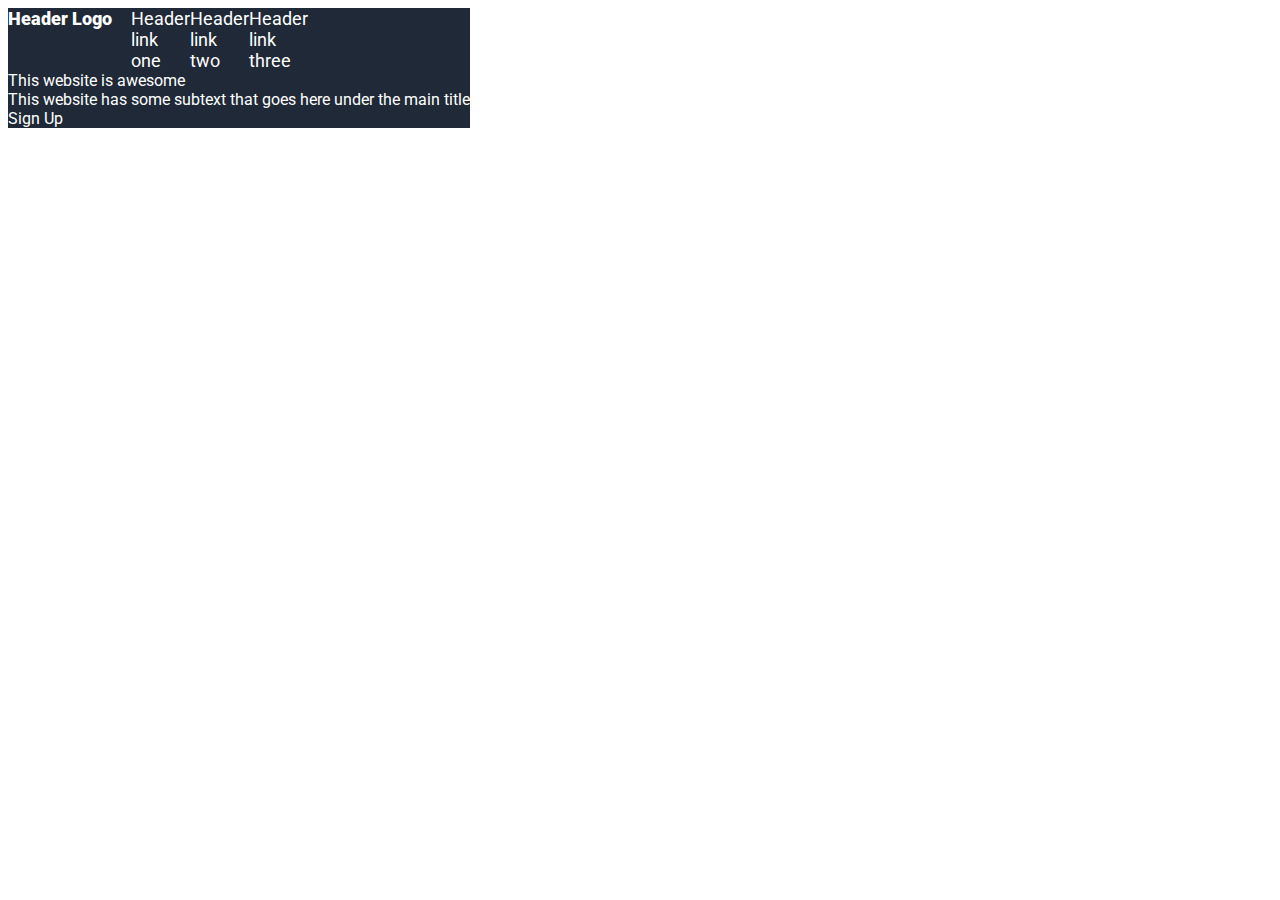
==== Website.html @ dfc3cf7d "Add small changes in html" ====
<!DOCTYPE html>
<html lang="en">

<head>
    <meta charset="UTF-8">
    <meta name="viewport" content="width=device-width, initial-scale=1.0">
    <title>Website test</title>
    <link rel="stylesheet" href="styles.css">
    <link rel="preconnect" href="https://fonts.googleapis.com">
    <link rel="preconnect" href="https://fonts.gstatic.com" crossorigin>
    <link
        href="https://fonts.googleapis.com/css2?family=Roboto:ital,wght@0,100;0,300;0,400;0,500;0,700;0,900;1,100;1,300;1,400;1,500;1,700;1,900&display=swap"
        rel="stylesheet">

</head>

<body>
    <div class="website">
        <div class="top">
            <div class="header">
                <div class="logo"> Header Logo</div>
                <div class="headerlink">
                    <div>
                        Header link one
                    </div>
                    <div>
                        Header link two
                    </div>
                    <div>
                        Header link three
                    </div>
                </div>
            </div>
            <div class="awtext">
                This website is awesome
            </div>
            <div class="smtext">
                This website has some subtext that goes here under the main title
            </div>
            <div class="button">
                Sign Up
            </div>
        </div>
            <div class="midtop"></div>
            <div class="midbot"></div>
            <div class="bottom"></div>
    </div>
</body>

</html>
---- styles.css ----
.website{
    font-family: "Roboto", sans-serif;
    font-weight: 400;
    font-style: normal;
    display: flex;
    box-sizing: border-box;
  }

.top{
    
    background-color: #1F2937;
    color: white;
}
.header{
    display: flex;
    flex-wrap: nowrap;
    flex-grow: 4 1 1 1; 
    font-size: 18px;
    
}

.logo{
    font-weight: 900;
    width: 200px;
    
}


.headerlink{
    display: flex;
    width: 100px;
    justify-content: flex-end;

}

.midbot{
    background-color: #E5E7EB;
}
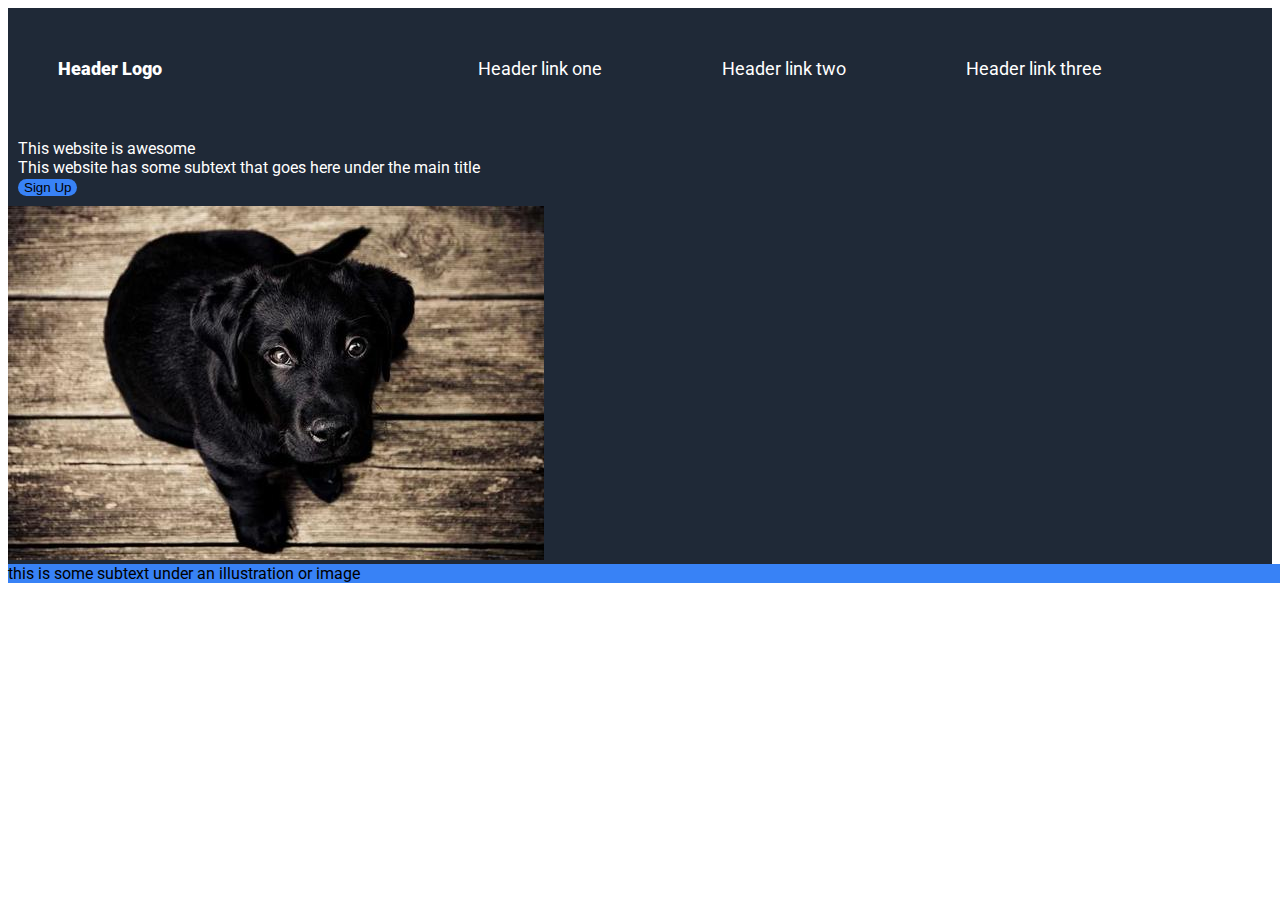
==== commit 85b6806d: "Add picture folder and picture. Add more html and css code." ====
--- a/Website.html
+++ b/Website.html
@@ -31,19 +31,31 @@
                     </div>
                 </div>
             </div>
-            <div class="awtext">
-                This website is awesome
+            <div class="topleft">
+                <div class="awtext">
+                    This website is awesome
+                </div>
+                <div class="smtext">
+                    This website has some subtext that goes here under the main title
+                </div>
+                <div class="button1">
+                    <button class="button">Sign Up</button>
+                </div>
             </div>
-            <div class="smtext">
-                This website has some subtext that goes here under the main title
-            </div>
-            <div class="button">
-                Sign Up
+            <div class="picture">
+                <img src="Pictures/placeholder dog.jpg" alt="Little doggy">
             </div>
         </div>
-            <div class="midtop"></div>
-            <div class="midbot"></div>
-            <div class="bottom"></div>
+        <div class="midtop">
+            <div class="pictitle"></div>
+            <div class="linebox"></div>
+            <div class="subtext">
+                this is some subtext under an illustration or image
+            </div>
+        </div>
+
+        <div class="midbot"></div>
+        <div class="bottom"></div>
     </div>
 </body>
 
--- a/styles.css
+++ b/styles.css
@@ -3,36 +3,64 @@
     font-weight: 400;
     font-style: normal;
     display: flex;
-    box-sizing: border-box;
+    flex-direction: column;
+    max-width: 100%;
   }
 
 .top{
-    
     background-color: #1F2937;
     color: white;
+    width: 2000px;
+    max-width: 100%;
 }
 .header{
     display: flex;
     flex-wrap: nowrap;
-    flex-grow: 4 1 1 1; 
     font-size: 18px;
-    
+}
+
+.topleft{
+    justify-content: space-evenly;
+    padding: 10px;
+    justify-content: center;
 }
 
 .logo{
     font-weight: 900;
     width: 200px;
-    
+    padding: 50px;
 }
 
 
 .headerlink{
     display: flex;
+    flex: 1;
     width: 100px;
-    justify-content: flex-end;
+    padding: 50px;
+    justify-content: space-evenly;
+}
+
+.midtop{
+    width: 2000px;
+    background-color: #3882F6;
+}
+.midbot{
+    
+    background-color: #E5E7EB;
+    width: 2000px;
+
 
 }
 
-.midbot{
-    background-color: #E5E7EB;
+.button{
+    background-color: #3882F6;
+    border: none;
+    border-radius: 15px;
 }
+.button:hover{
+    background-color: #235ebc;
+    cursor:pointer;
+}
+.button:active{
+    background-color: #3882F6;
+}
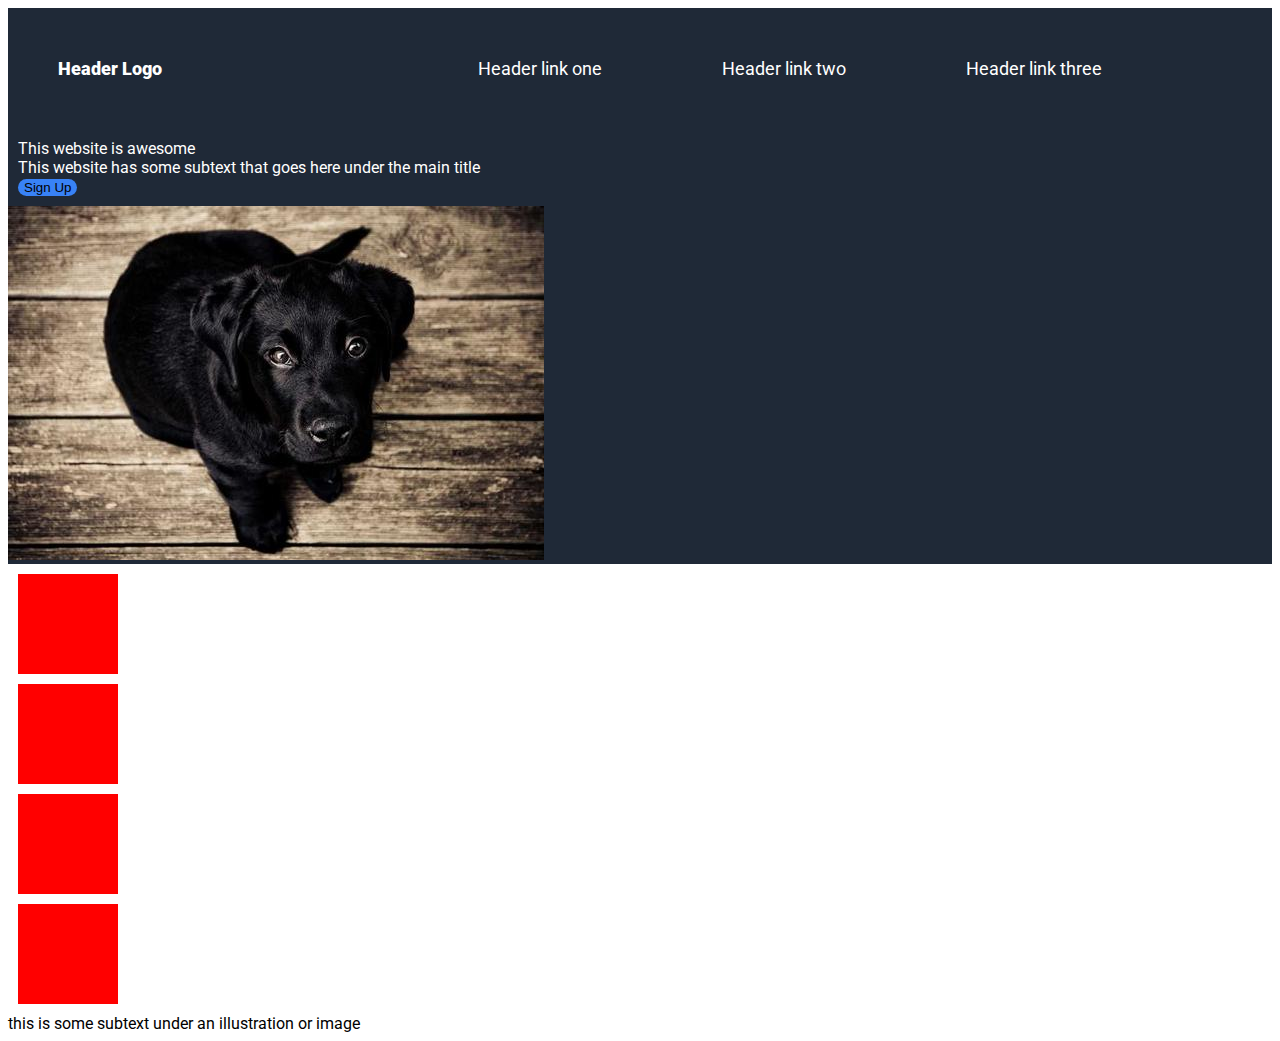
==== commit c00915f0: "Try to add boxes" ====
--- a/Website.html
+++ b/Website.html
@@ -49,6 +49,10 @@
         <div class="midtop">
             <div class="pictitle"></div>
             <div class="linebox"></div>
+                <div class="bluebox"></div>
+                <div class="bluebox"></div>
+                <div class="bluebox"></div>
+                <div class="bluebox"></div>
             <div class="subtext">
                 this is some subtext under an illustration or image
             </div>
--- a/styles.css
+++ b/styles.css
@@ -42,7 +42,7 @@
 
 .midtop{
     width: 2000px;
-    background-color: #3882F6;
+    
 }
 .midbot{
     
@@ -64,3 +64,17 @@
 .button:active{
     background-color: #3882F6;
 }
+.linebox{
+    display: flex;
+    justify-content: space-evenly;
+    flex-direction: row;
+}
+
+.bluebox{
+    background-color: red;
+    width: 100px;
+    height: 100px;
+    border-color: #3882F6;
+    border-width: 5px;
+    margin: 10px;
+}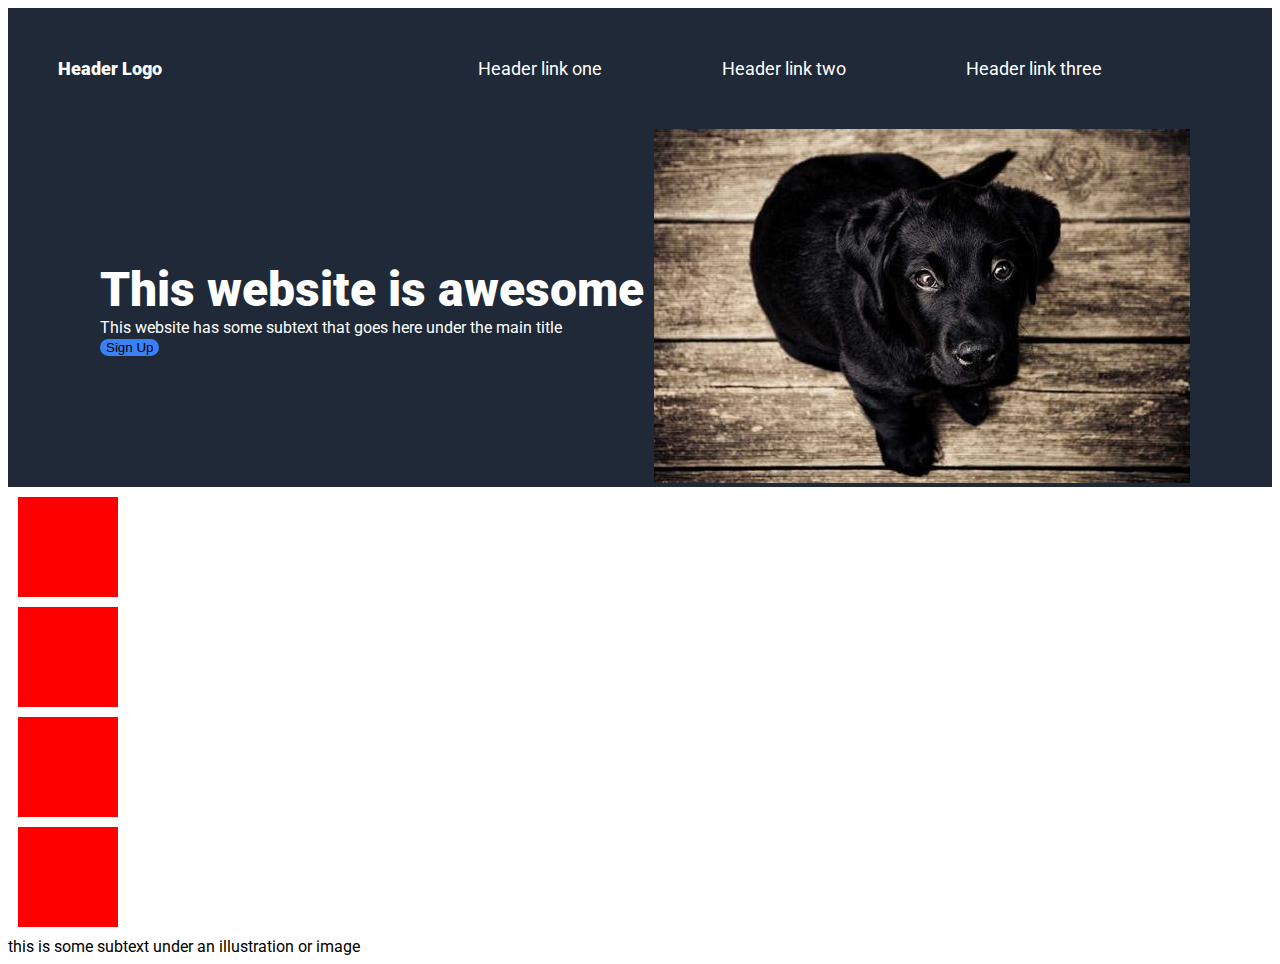
==== commit d381ec8f: "Fix text allignment issue in top element" ====
--- a/Website.html
+++ b/Website.html
@@ -31,28 +31,30 @@
                     </div>
                 </div>
             </div>
-            <div class="topleft">
-                <div class="awtext">
-                    This website is awesome
+            <div class="underheader">
+                <div class="topleft">
+                    <div class="awtext">
+                        This website is awesome
+                    </div>
+                    <div class="smtext">
+                        This website has some subtext that goes here under the main title
+                    </div>
+                    <div class="button1">
+                        <button class="button">Sign Up</button>
+                    </div>
                 </div>
-                <div class="smtext">
-                    This website has some subtext that goes here under the main title
+                <div class="picture">
+                    <img src="Pictures/placeholder dog.jpg" alt="Little doggy">
                 </div>
-                <div class="button1">
-                    <button class="button">Sign Up</button>
-                </div>
-            </div>
-            <div class="picture">
-                <img src="Pictures/placeholder dog.jpg" alt="Little doggy">
             </div>
         </div>
         <div class="midtop">
             <div class="pictitle"></div>
             <div class="linebox"></div>
-                <div class="bluebox"></div>
-                <div class="bluebox"></div>
-                <div class="bluebox"></div>
-                <div class="bluebox"></div>
+            <div class="bluebox"></div>
+            <div class="bluebox"></div>
+            <div class="bluebox"></div>
+            <div class="bluebox"></div>
             <div class="subtext">
                 this is some subtext under an illustration or image
             </div>
--- a/styles.css
+++ b/styles.css
@@ -1,10 +1,10 @@
-.website{
+body{
     font-family: "Roboto", sans-serif;
-    font-weight: 400;
     font-style: normal;
     display: flex;
     flex-direction: column;
     max-width: 100%;
+    gap: 20px;
   }
 
 .top{
@@ -12,6 +12,7 @@
     color: white;
     width: 2000px;
     max-width: 100%;
+    
 }
 .header{
     display: flex;
@@ -19,10 +20,21 @@
     font-size: 18px;
 }
 
+.underheader{
+    display: flex;
+    justify-content: center;
+    align-items: center;
+}
+
+
 .topleft{
-    justify-content: space-evenly;
     padding: 10px;
-    justify-content: center;
+}
+
+.awtext{
+    font-size: 48px;
+    font-weight: 900;
+    flex-wrap: wrap;
 }
 
 .logo{
@@ -57,6 +69,7 @@
     border: none;
     border-radius: 15px;
 }
+
 .button:hover{
     background-color: #235ebc;
     cursor:pointer;
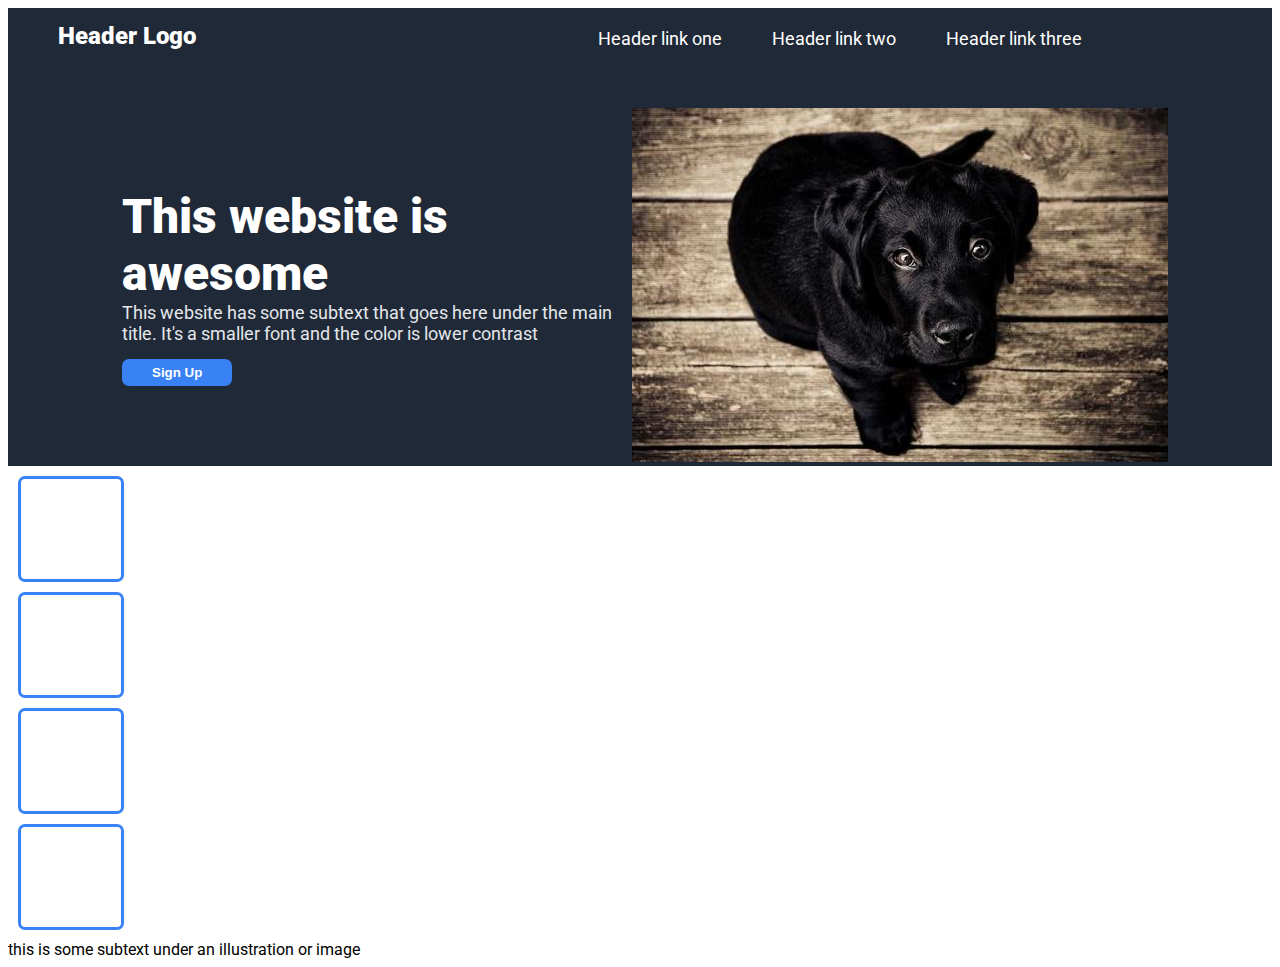
==== commit 7f311eca: "Finish header and top section" ====
--- a/Website.html
+++ b/Website.html
@@ -20,13 +20,13 @@
             <div class="header">
                 <div class="logo"> Header Logo</div>
                 <div class="headerlink">
-                    <div>
+                    <div class="headerlinkbox">
                         Header link one
                     </div>
-                    <div>
+                    <div class="headerlinkbox">
                         Header link two
                     </div>
-                    <div>
+                    <div class="headerlinkbox">
                         Header link three
                     </div>
                 </div>
@@ -37,7 +37,9 @@
                         This website is awesome
                     </div>
                     <div class="smtext">
-                        This website has some subtext that goes here under the main title
+                        This website has some subtext that
+                        goes here under the main title. It's a smaller font
+                        and the color is lower contrast
                     </div>
                     <div class="button1">
                         <button class="button">Sign Up</button>
@@ -49,14 +51,15 @@
             </div>
         </div>
         <div class="midtop">
-            <div class="pictitle"></div>
-            <div class="linebox"></div>
-            <div class="bluebox"></div>
-            <div class="bluebox"></div>
-            <div class="bluebox"></div>
-            <div class="bluebox"></div>
-            <div class="subtext">
-                this is some subtext under an illustration or image
+            <div class="pictitle">
+                <div class="linebox"></div>
+                <div class="bluebox"></div>
+                <div class="bluebox"></div>
+                <div class="bluebox"></div>
+                <div class="bluebox"></div>
+                <div class="subtext">
+                    this is some subtext under an illustration or image
+                </div>
             </div>
         </div>
 
--- a/styles.css
+++ b/styles.css
@@ -7,28 +7,67 @@
     gap: 20px;
   }
 
+
+/* Kode til den øverste del af siden */
+
 .top{
     background-color: #1F2937;
     color: white;
-    width: 2000px;
     max-width: 100%;
-    
 }
+
+/* Kode til header */
+
 .header{
     display: flex;
     flex-wrap: nowrap;
+    height: 100px;
+}
+
+.logo{
+    font-size: 24px;
+    font-weight: 900;
+    width: 200px;
+    padding-top: 14px;
+    padding-left: 50px;
+}
+
+.logo:hover{
+    cursor:pointer;
+}
+
+.headerlink{
+    display: flex;
     font-size: 18px;
+    flex: 1;
+    padding-top: 20px;
+    justify-content: center;
+    margin-left: 100px;
 }
+
+
+
+.headerlinkbox{
+    padding-left: 50px;
+}
+
+.headerlink:hover{
+    cursor:pointer;
+}
+
+/* Kode til tekst og billede under header */
 
 .underheader{
     display: flex;
     justify-content: center;
     align-items: center;
+    flex-wrap: wrap;
 }
 
 
 .topleft{
     padding: 10px;
+    max-width: 500px;
 }
 
 .awtext{
@@ -37,37 +76,20 @@
     flex-wrap: wrap;
 }
 
-.logo{
-    font-weight: 900;
-    width: 200px;
-    padding: 50px;
-}
 
-
-.headerlink{
-    display: flex;
-    flex: 1;
-    width: 100px;
-    padding: 50px;
-    justify-content: space-evenly;
-}
-
-.midtop{
-    width: 2000px;
-    
-}
-.midbot{
-    
-    background-color: #E5E7EB;
-    width: 2000px;
-
-
+.smtext{
+    font-size: 18px;
+    color: #E5E7EB
 }
 
 .button{
     background-color: #3882F6;
     border: none;
-    border-radius: 15px;
+    color: white;
+    border-radius: 7px;
+    padding: 6px 30px 6px 30px;
+    font-weight: 600;
+    margin-top: 15px;
 }
 
 .button:hover{
@@ -77,17 +99,39 @@
 .button:active{
     background-color: #3882F6;
 }
+
+
+/* Kode til miderste del med blå bokse */
+.midtop{
+    width: 2000px;
+    
+}
+
 .linebox{
     display: flex;
-    justify-content: space-evenly;
-    flex-direction: row;
+    align-items: center;
+    
 }
 
 .bluebox{
-    background-color: red;
+    flex-direction: row;
+    border: solid;
     width: 100px;
     height: 100px;
     border-color: #3882F6;
-    border-width: 5px;
+    border-width: 3px;
+    border-radius: 7px;
     margin: 10px;
-}+}
+
+
+
+.midbot{
+    
+    background-color: #E5E7EB;
+    width: 2000px;
+
+
+}
+
+
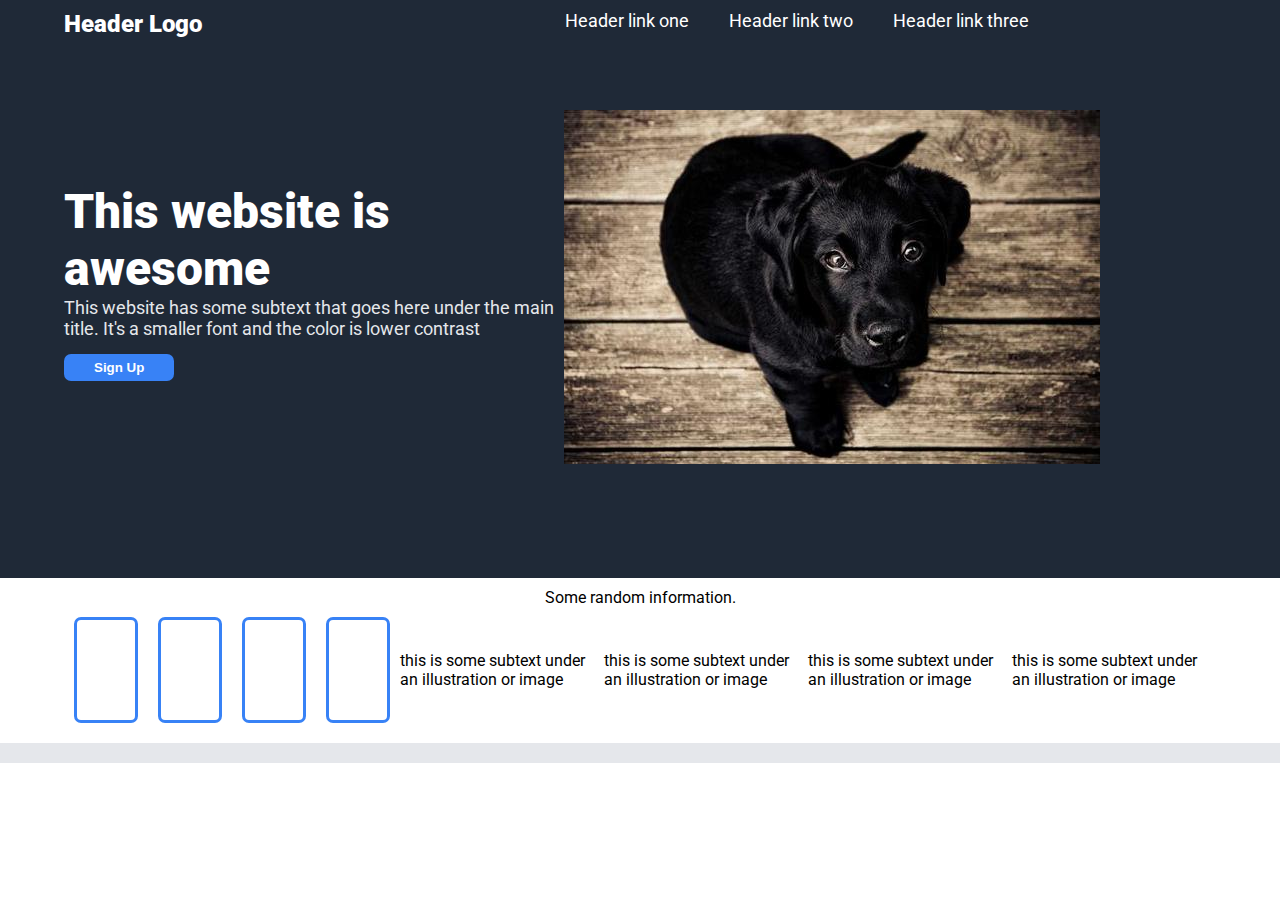
==== commit 6181dbc7: "Fix more alignment issues. Make further improvements toward end goal" ====
--- a/Website.html
+++ b/Website.html
@@ -51,16 +51,28 @@
             </div>
         </div>
         <div class="midtop">
-            <div class="pictitle">
-                <div class="linebox"></div>
-                <div class="bluebox"></div>
-                <div class="bluebox"></div>
-                <div class="bluebox"></div>
-                <div class="bluebox"></div>
-                <div class="subtext">
-                    this is some subtext under an illustration or image
+            <div class="boxtitle"> Some random information.</div>
+                
+                <div class="linebox">
+                    <div class="bluebox"></div>
+                    <div class="bluebox"></div>
+                    <div class="bluebox"></div>
+                    <div class="bluebox"></div>
+                    <div class="subtext">
+                        this is some subtext under an illustration or image
+                    </div>
+                    <div class="subtext">
+                        this is some subtext under an illustration or image
+                    </div>
+                    <div class="subtext">
+                        this is some subtext under an illustration or image
+                    </div>
+                    <div class="subtext">
+                        this is some subtext under an illustration or image
+                    </div>
+
                 </div>
-            </div>
+            
         </div>
 
         <div class="midbot"></div>
--- a/styles.css
+++ b/styles.css
@@ -4,16 +4,21 @@
     display: flex;
     flex-direction: column;
     max-width: 100%;
-    gap: 20px;
+   
+    margin: 0;
   }
 
 
 /* Kode til den øverste del af siden */
 
+
+
 .top{
     background-color: #1F2937;
     color: white;
-    max-width: 100%;
+    width: auto;
+    padding: 10px 5%;
+    
 }
 
 /* Kode til header */
@@ -27,9 +32,7 @@
 .logo{
     font-size: 24px;
     font-weight: 900;
-    width: 200px;
-    padding-top: 14px;
-    padding-left: 50px;
+    
 }
 
 .logo:hover{
@@ -39,34 +42,36 @@
 .headerlink{
     display: flex;
     font-size: 18px;
-    flex: 1;
-    padding-top: 20px;
     justify-content: center;
-    margin-left: 100px;
+    padding-left: 28%;
 }
 
 
 
 .headerlinkbox{
-    padding-left: 50px;
+    height: min-content;
+    
+    margin-left: 40px;
+    flex-basis: auto;
+    
 }
 
-.headerlink:hover{
+.headerlinkbox:hover{
     cursor:pointer;
+    text-decoration: underline;
 }
 
 /* Kode til tekst og billede under header */
 
 .underheader{
     display: flex;
-    justify-content: center;
     align-items: center;
     flex-wrap: wrap;
+    margin-bottom: 100px;
 }
 
 
 .topleft{
-    padding: 10px;
     max-width: 500px;
 }
 
@@ -90,6 +95,7 @@
     padding: 6px 30px 6px 30px;
     font-weight: 600;
     margin-top: 15px;
+    margin-bottom: 15px;
 }
 
 .button:hover{
@@ -103,8 +109,16 @@
 
 /* Kode til miderste del med blå bokse */
 .midtop{
-    width: 2000px;
+    width: auto;
+    padding: 10px 5%;
     
+    
+}
+
+
+.boxtitle{
+    display: flex;
+    justify-content: center;
 }
 
 .linebox{
@@ -127,11 +141,15 @@
 
 
 .midbot{
-    
+    width: auto;
+    padding: 10px 5%;
     background-color: #E5E7EB;
     width: 2000px;
 
 
 }
 
-
+.bottom{
+    width: auto;
+    padding: 10px 5%;
+}
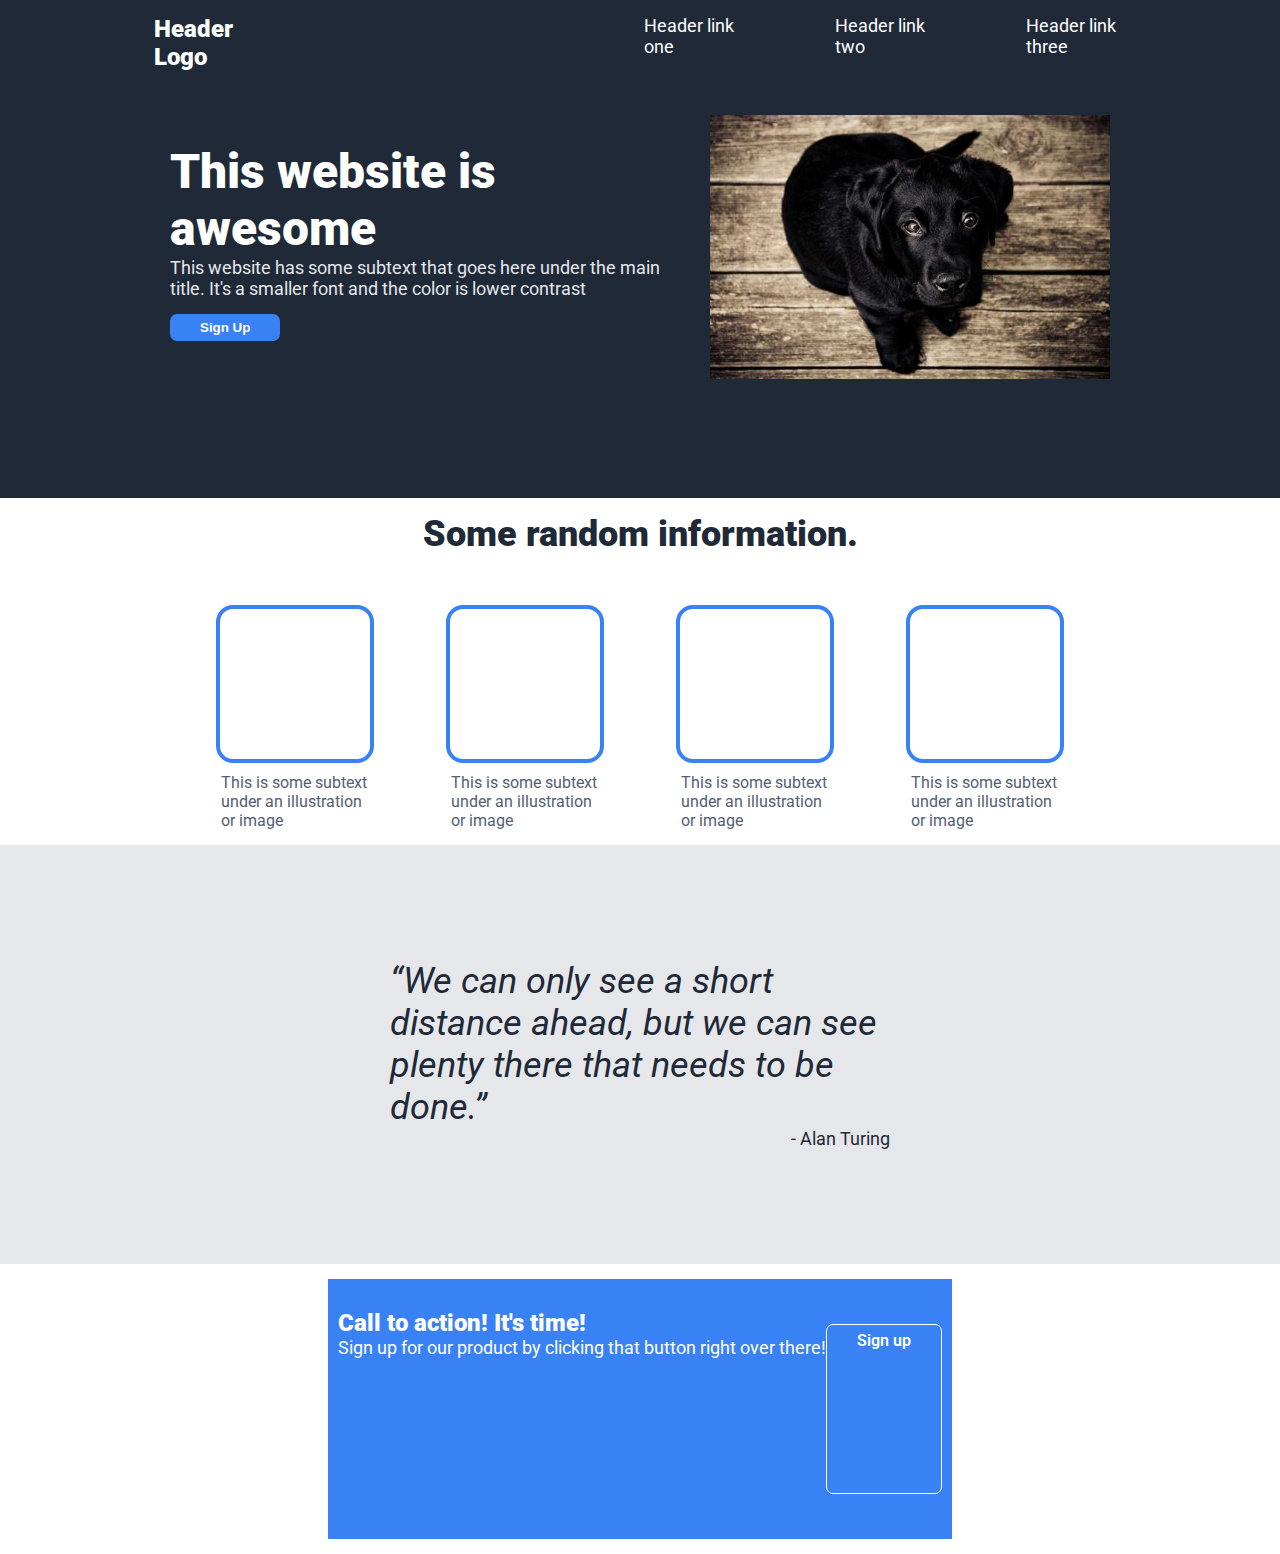
==== commit 9aaadb3a: "Add call to action box, finish quotebox" ====
--- a/Website.html
+++ b/Website.html
@@ -46,37 +46,74 @@
                     </div>
                 </div>
                 <div class="picture">
-                    <img src="Pictures/placeholder dog.jpg" alt="Little doggy">
+                    <img class="dog" src="Pictures/placeholder dog.jpg" alt="Little doggy">
                 </div>
             </div>
         </div>
         <div class="midtop">
             <div class="boxtitle"> Some random information.</div>
-                
-                <div class="linebox">
-                    <div class="bluebox"></div>
-                    <div class="bluebox"></div>
-                    <div class="bluebox"></div>
+
+            <div class="linebox">
+                <div class="card">
                     <div class="bluebox"></div>
                     <div class="subtext">
-                        this is some subtext under an illustration or image
+                        This is some subtext under an illustration or image
                     </div>
+                </div>
+                <div class="card">
+                    <div class="bluebox"></div>
                     <div class="subtext">
-                        this is some subtext under an illustration or image
+                        This is some subtext under an illustration or image
                     </div>
+                </div>
+                <div class="card">
+                    <div class="bluebox"></div>
                     <div class="subtext">
-                        this is some subtext under an illustration or image
+                        This is some subtext under an illustration or image
                     </div>
+                </div>
+                <div class="card">
+                    <div class="bluebox"></div>
                     <div class="subtext">
-                        this is some subtext under an illustration or image
+                        This is some subtext under an illustration or image
                     </div>
+                </div>
 
-                </div>
-            
+
+            </div>
+
+
+
         </div>
 
-        <div class="midbot"></div>
-        <div class="bottom"></div>
+        <div class="midbot">
+            <div class="quotebox">
+                <div class="quote">
+                    “We can only see a short distance ahead, 
+                    but we can see plenty there that 
+                    needs to be done.” 
+                </div>
+                <div class="quotee">
+                    - Alan Turing
+                </div>
+            </div>
+        </div>
+        <div class="bottom">
+            <div class="bbb">
+                <div class="textcard">
+                <div class="call">
+                    Call to action! It's time!
+                </div>
+                <div class="subcall">
+                    Sign up for our product by clicking
+                    that button right over there!
+                </div>
+            </div>
+            <div class="button2">
+                Sign up
+            </div>
+            </div>
+        </div>
     </div>
 </body>
 
--- a/styles.css
+++ b/styles.css
@@ -17,7 +17,7 @@
     background-color: #1F2937;
     color: white;
     width: auto;
-    padding: 10px 5%;
+    padding: 15px 12%;
     
 }
 
@@ -51,7 +51,7 @@
 .headerlinkbox{
     height: min-content;
     
-    margin-left: 40px;
+    margin-left: 100px;
     flex-basis: auto;
     
 }
@@ -65,6 +65,7 @@
 
 .underheader{
     display: flex;
+    justify-content: center;
     align-items: center;
     flex-wrap: wrap;
     margin-bottom: 100px;
@@ -73,6 +74,16 @@
 
 .topleft{
     max-width: 500px;
+    margin-right: 40px;
+
+}
+
+
+
+
+.dog{
+    object-fit: contain;
+    width: 400px;
 }
 
 .awtext{
@@ -110,7 +121,7 @@
 /* Kode til miderste del med blå bokse */
 .midtop{
     width: auto;
-    padding: 10px 5%;
+    padding: 15px 12%;
     
     
 }
@@ -119,37 +130,129 @@
 .boxtitle{
     display: flex;
     justify-content: center;
+    font-size: 36px;
+    font-weight: 900;
+    color: #1F2937;
+    margin-bottom: 40px;
 }
 
 .linebox{
     display: flex;
     align-items: center;
-    
+    justify-content: space-evenly;
+    /* margin: 0px 50px 0px 50px; */
 }
 
 .bluebox{
     flex-direction: row;
+    flex-shrink: 0;
     border: solid;
-    width: 100px;
-    height: 100px;
+    width: 150px;
+    height: 150px;
     border-color: #3882F6;
-    border-width: 3px;
+    border-width: 4px;
+    border-radius: 17px;
+    margin: 10px;
+}
+
+.coltext{
+    display: flex;
+    justify-content: space-between;
+}
+
+.subtext{
+    margin-left: 15px;
+    width: 150px;
+    color: #536073;
+}
+
+/* Citat */
+
+.midbot{
+    width: auto;
+    padding: 15px 12%;
+    background-color: #E5E7EB;
+    width: auto;
+}
+
+.quotebox{
+    display: flex;
+    flex-direction: column;
+    align-items: center;
+    justify-content: space-evenly;
+    padding: 100px;
+}
+
+.quote{
+    font-size: 36px;
+    font-style: italic;
+    color: #1F2937;
+    width: 500px;
+}
+
+.quotee{
+    font-size: 18px;
+    color: #1F2937;
+    margin-left: 400px;
+}
+
+
+.bottom{
+    width: auto;
+    padding: 15px 12%;
+    display: flex;
+    justify-content: center;
+}
+
+.bbb{
+    background-color: #3882F6;
+    height: 200px;
+    width: auto;
+    display: flex;
+    padding: 30px 10px 30px 10px;
+}
+
+
+.textcard{
+    display: flex;
+    flex-direction: column;
+}
+
+.text{
+    display: flex;
+}
+
+
+.call{
+    color: white;
+    font-size: 24px;
+    font-weight: 900;
+}
+
+.subcall{
+    font-size: 18px;
+    color: white;
+}
+
+
+.button2{
+    background-color: #3882F6;
+    border: solid;
+    border-color: white;
+    border-width: 1px;
+    color: white;
     border-radius: 7px;
-    margin: 10px;
-}
-
-
-
-.midbot{
-    width: auto;
-    padding: 10px 5%;
-    background-color: #E5E7EB;
-    width: 2000px;
-
-
-}
-
-.bottom{
-    width: auto;
-    padding: 10px 5%;
-}
+    padding: 6px 30px 6px 30px;
+    font-weight: 600;
+    margin-top: 15px;
+    margin-bottom: 15px;
+}
+
+.button:hover{
+    background-color: #235ebc;
+    cursor:pointer;
+}
+.button:active{
+    background-color: #3882F6;
+}  
+
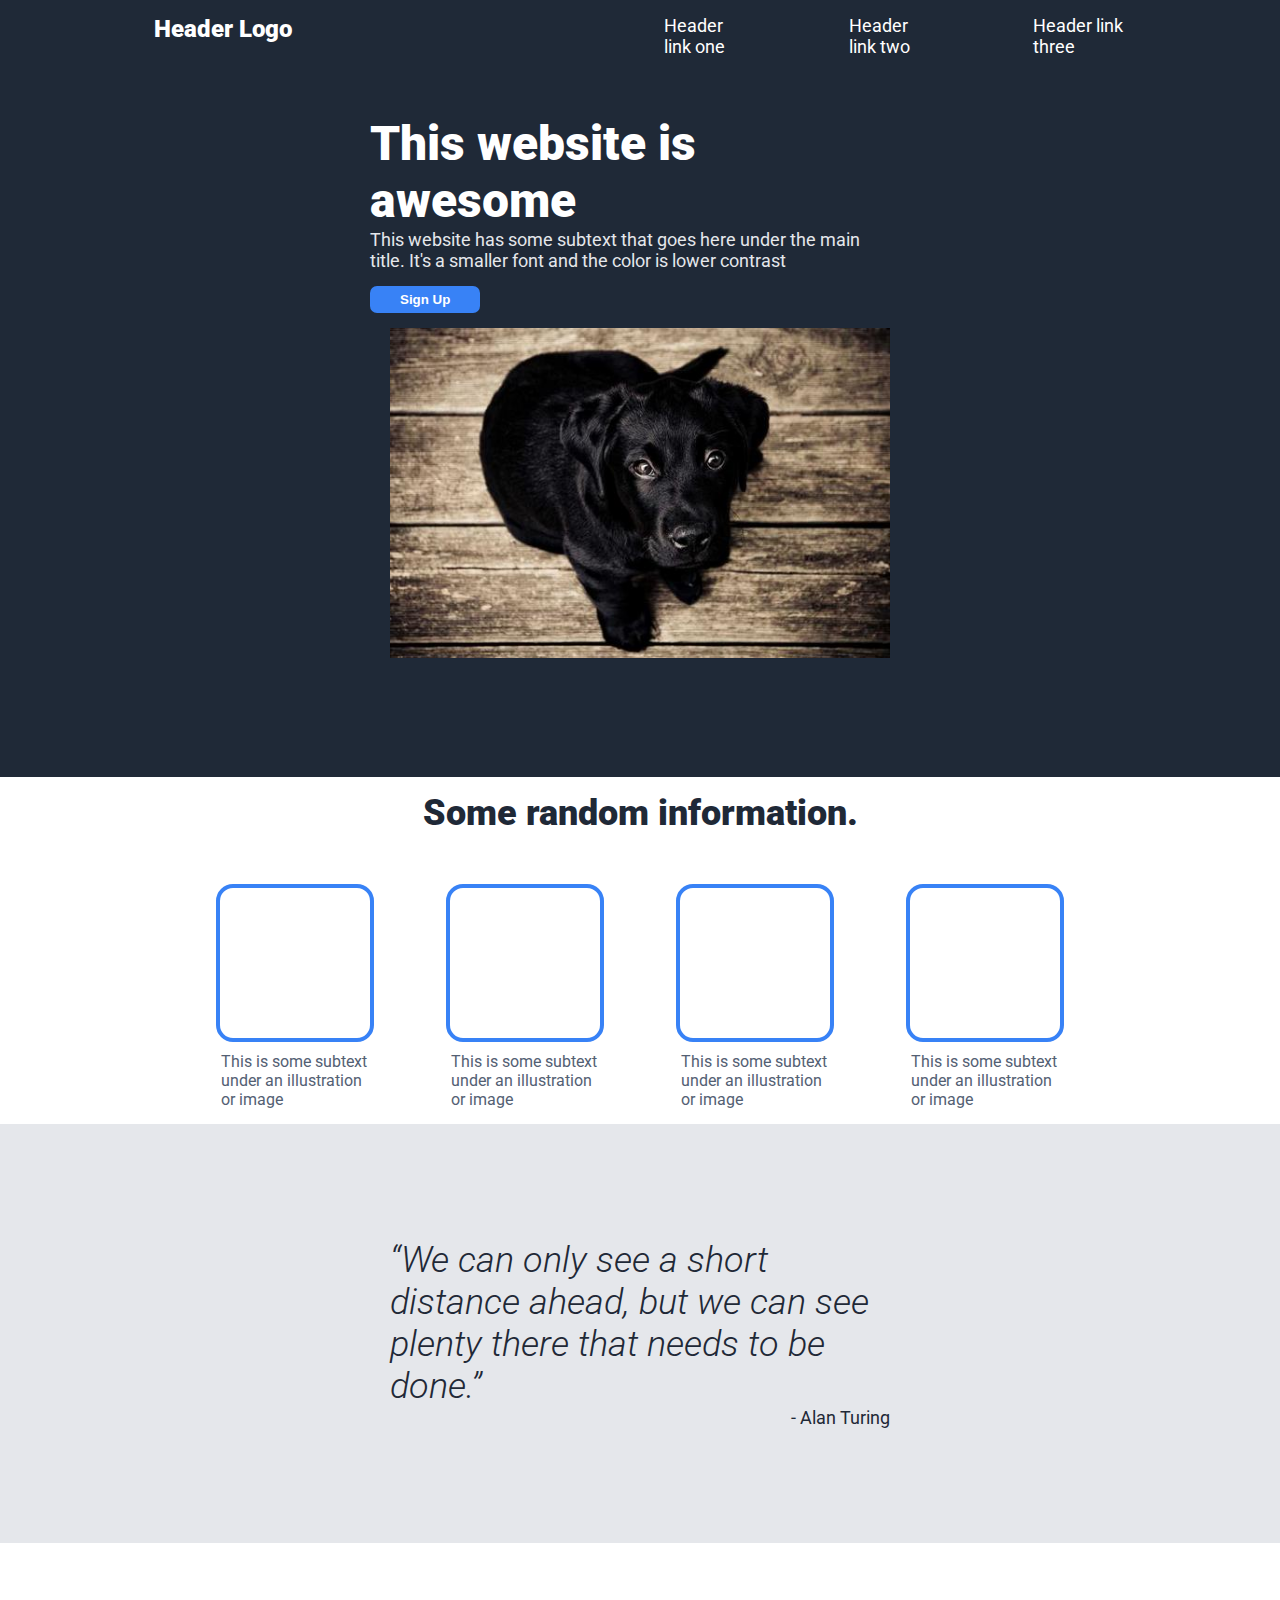
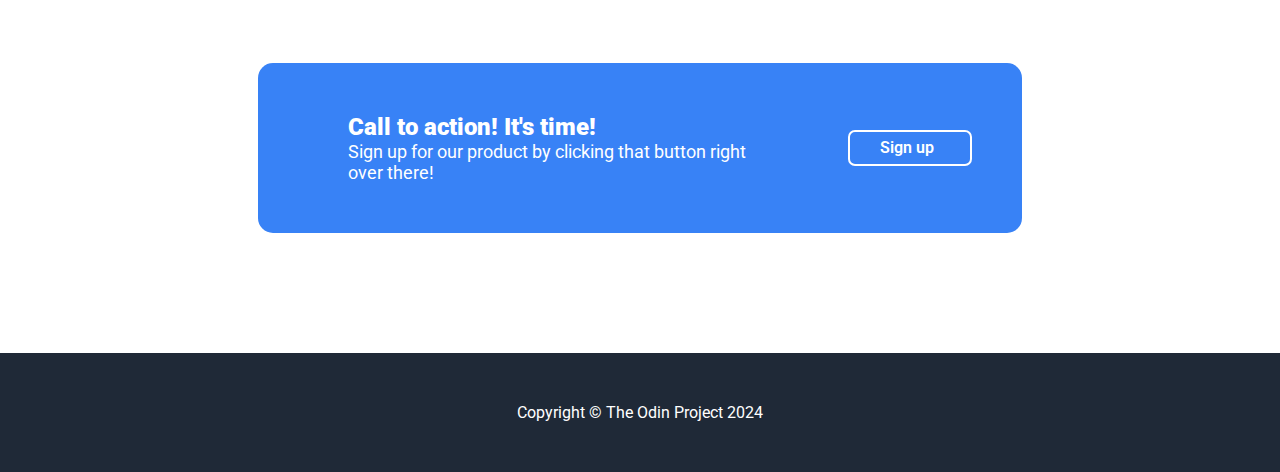
==== commit 9ba920ba: "Finish project, for now. Add last couple of details" ====
--- a/Website.html
+++ b/Website.html
@@ -114,6 +114,10 @@
             </div>
             </div>
         </div>
+
+        <div class="copyright">
+            Copyright &#169; The Odin Project 2024
+        </div>
     </div>
 </body>
 
--- a/styles.css
+++ b/styles.css
@@ -14,6 +14,7 @@
 
 
 .top{
+    
     background-color: #1F2937;
     color: white;
     width: auto;
@@ -30,6 +31,7 @@
 }
 
 .logo{
+    text-wrap: nowrap;
     font-size: 24px;
     font-weight: 900;
     
@@ -50,7 +52,6 @@
 
 .headerlinkbox{
     height: min-content;
-    
     margin-left: 100px;
     flex-basis: auto;
     
@@ -83,7 +84,7 @@
 
 .dog{
     object-fit: contain;
-    width: 400px;
+    width: 500px;
 }
 
 .awtext{
@@ -185,6 +186,7 @@
 
 .quote{
     font-size: 36px;
+    font-weight: 300;
     font-style: italic;
     color: #1F2937;
     width: 500px;
@@ -202,20 +204,24 @@
     padding: 15px 12%;
     display: flex;
     justify-content: center;
+    padding: 120px 20px 120px 20px;
 }
 
 .bbb{
     background-color: #3882F6;
-    height: 200px;
-    width: auto;
+    border-radius: 15px;
+    width: 60%;
     display: flex;
     padding: 30px 10px 30px 10px;
+    align-items: center;
+    justify-content: space-between
 }
 
 
 .textcard{
     display: flex;
     flex-direction: column;
+    margin: 20px 70px 20px 80px;
 }
 
 .text{
@@ -236,23 +242,38 @@
 
 
 .button2{
+    display: flex;
+    margin-right: 40px;
     background-color: #3882F6;
     border: solid;
     border-color: white;
-    border-width: 1px;
+    border-width: 2px;
     color: white;
     border-radius: 7px;
+    height: 20px;
+    min-width: 60px;
     padding: 6px 30px 6px 30px;
     font-weight: 600;
-    margin-top: 15px;
-    margin-bottom: 15px;
-}
-
-.button:hover{
+    
+    
+}
+
+.button2:hover{
     background-color: #235ebc;
     cursor:pointer;
-}
-.button:active{
+    
+}
+.button2:active{
     background-color: #3882F6;
 }  
 
+
+
+.copyright{
+    display: flex;
+    justify-content: center;
+    align-content: center;
+    color: white;
+    background-color: #1F2937;
+    padding: 50px 20px 50px 20px;
+}
